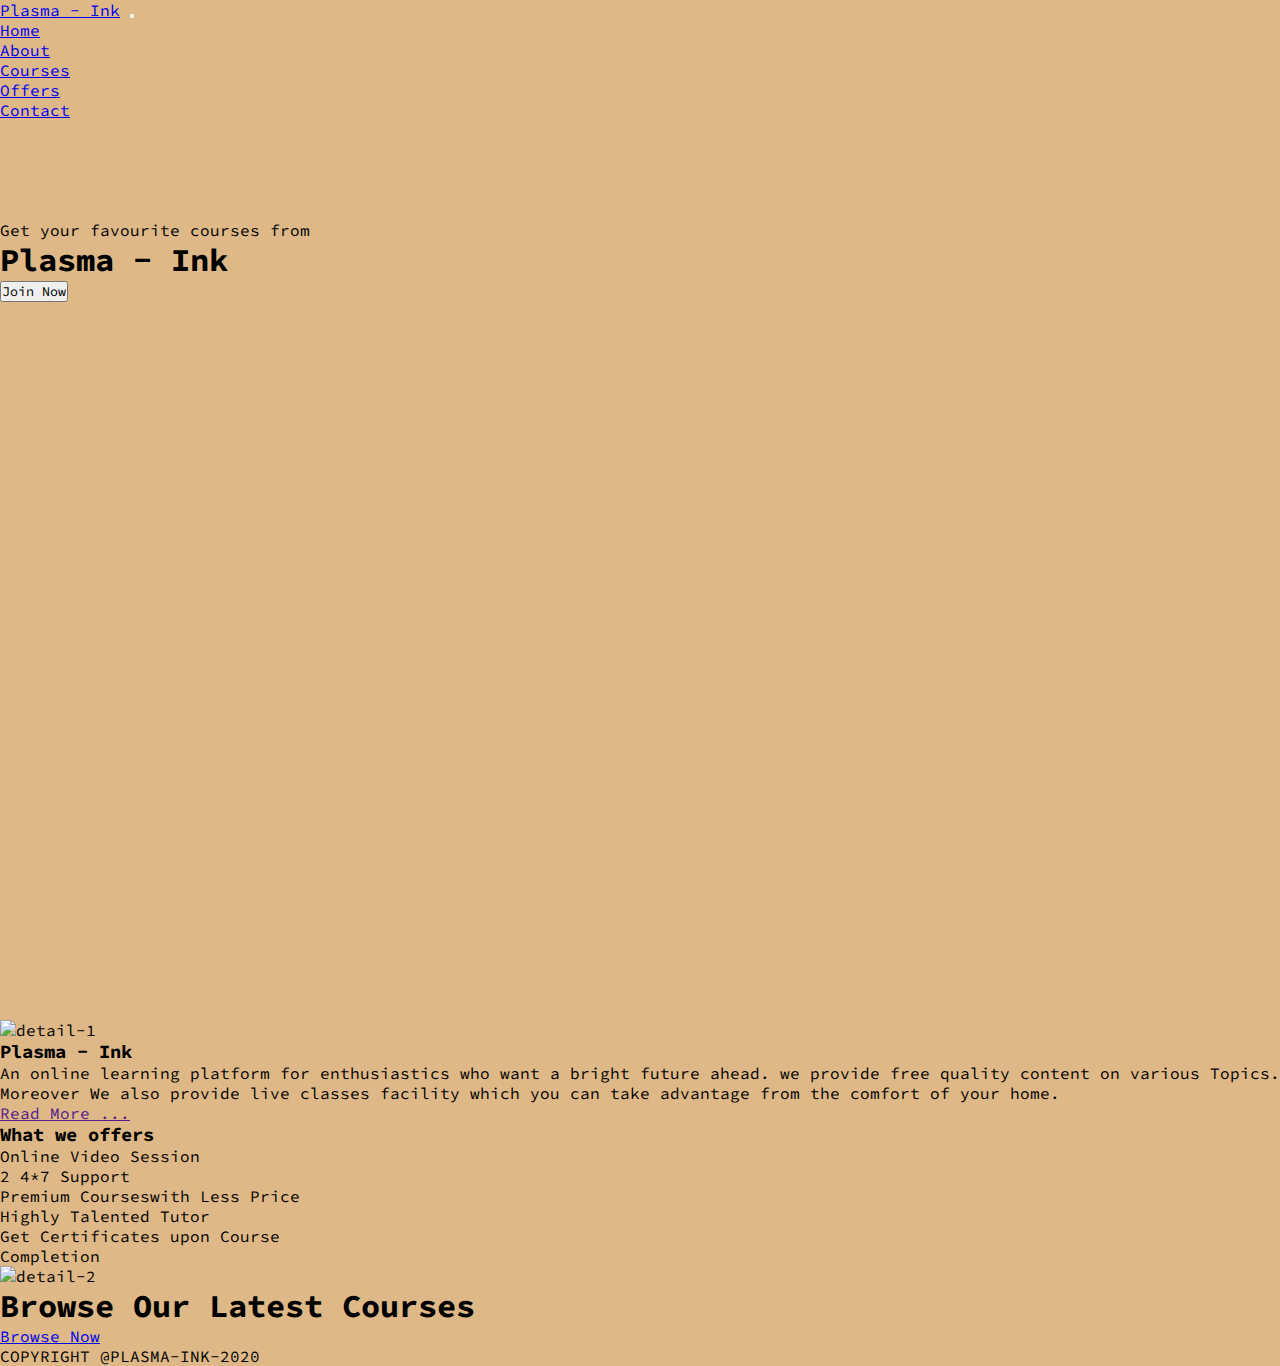
==== index.html @ 58196638 "Add files via upload" ====
<!DOCTYPE html>
<html lang="en">
<head>
    <meta charset="UTF-8">
    <meta name="viewport" content="width=device-width, initial-scale=1.0">
    <title>Plasma-Ink</title>
    <!-- favicon -->
    <link rel="shortcut icon" href="./images/favicon.png" type="image/x-icon" />
    <!-- Bootstrap CSS -->
    <link
      href="https://cdn.jsdelivr.net/npm/bootstrap@5.0.0-alpha3/dist/css/bootstrap.min.css"
      rel="stylesheet"
      integrity="sha384-CuOF+2SnTUfTwSZjCXf01h7uYhfOBuxIhGKPbfEJ3+FqH/s6cIFN9bGr1HmAg4fQ"
      crossorigin="anonymous"
    />
    <!-- custom css -->
    <link rel="stylesheet" href="style.css">
</head>
<body>
<!-- navbar section -->
<nav class="navbar navbar-expand-lg navbar-dark position-fixed w-100 bg-primary">
  <div class="container-fluid">
    <a
      class="navbar-brand pl-5"
      target="_blank"
      href="https://github.com/Plasma-Ink"
      >Plasma - Ink</a>
      <button
      class="navbar-toggler"
      type="button"
      data-toggle="collapse"
      data-target="#navbarSupportedContent"
      aria-controls="navbarSupportedContent"
      aria-expanded="false"
      aria-label="Toggle navigation"
    >
      <span class="navbar-toggler-icon"></span>
    </button>
    <div class="collapse navbar-collapse" id="navbarSupportedContent">
      <ul class="navbar-nav ml-auto mb-2 mb-lg-0">
        <li class="nav-item">
          <a class="nav-link active" aria-current="page" href="#">Home</a>
        </li>
        <li class="nav-item">
          <a class="nav-link" href="./about.html">About</a>
        </li>
        <li class="nav-item">
          <a class="nav-link" href="./courses.html">Courses</a>
        </li>
        <li class="nav-item">
          <a class="nav-link mr-2" href="./offers.html">Offers</a>
        </li>
        <li class="nav-item">
          <a class="nav-link mr-2" href="./contact.html">Contact</a>
        </li>
      </ul>
    </div>
  </div>
</nav>
 <!-- home header section -->
 <section class="home_header">
  <div class="container">
    <p class=" p-2 text-white rounded-3 bg-primary">
      Get your favourite courses from
    </p>
    <h1 class=" p-2 fw-bold text-white rounded-3 bg-primary">
      Plasma - Ink
    </h1>
    <button type="button" class="btn fw-bold text-white bg-danger ">
      Join Now
    </button>
  </div>
</section>


<!-- Home Details -->
<section>
  <div class="container mt-5 mb-5">
    <div class="row">
      <div class="col-md-6 col-12">
        <img src="./images/detail-1.png" class="img-fluid" alt="detail-1" />
      </div>
      <div class="col-md-6 col-12 pt-4">
        <h3 class="text-primary bg-white">Plasma - Ink</h3>
        <p class="ml-3">
          An online learning platform for enthusiastics who want a bright
          future ahead. we provide free quality content on various Topics.
          Moreover We also provide live classes facility which you can take
          advantage from the comfort of your home.
        </p>
        <a href="" class="float-right text-decoration-none">Read More ...</a>
      </div>
    </div>
    <div class="row">
      <div class="col-md-6 col-12 pt-5 ">
        <h3 class="text-primary bg-white">What we offers</h3>
        <p class="mt-3 ml-3">
          <span class="h3 text-primary"> O</span>nline Video Session <br />
          <span class="h3 text-primary">2</span> 4*7 Support <br />
          <span class="h3 text-primary">P</span>remium Courseswith Less Price <br />
          <span class="h3 text-primary">H</span>ighly Talented Tutor <br />
          <span class="h3 text-primary">G</span>et Certificates upon Course <br />
          <span class="h3 text-primary">C</span>ompletion
        </p>
      </div>
      <div class="col-md-6 col-12 ">
        <img src="./images/detail-2.png" alt="detail-2" class="img-fluid" />
      </div>
    </div>
  </div>
</section>
 <!-- browse our courses section -->
 <section class="mb-5">
  <div class="container w-75 text-center text-white">
      <h1 class=" bg-primary pt-2 pb-2  rounded-3 ">Browse Our Latest Courses</h1>
      <a class="btn mt-3 btn-outline-info border-3  bg-primary text-light rounded-pill" href="./courses.html">Browse Now</a>
  </div>
</section>
<!-- footer -->
<section>
 <p class=" w-100 text-center p-3 bg-primary text-light">COPYRIGHT @PLASMA-INK-2020</p>
</section>
</body>
</html>
---- style.css ----
@import url('https://fonts.googleapis.com/css2?family=Source+Code+Pro:wght@500&display=swap');
*{
    margin: 0;
    padding: 0;
    box-sizing: border-box;
    font-family: 'Source Code Pro', monospace;
}
body{
    background: burlywood;
}
/* index.html  */
.home_header {
    background: url(../images/slider-1.jfif) no-repeat ;
    height: 100vh;
  }
  .home_header .container {
    padding-top: 100px !important;
    
  }
  .home_header .container h1,
  p {
    width: fit-content;
  }
  /* courses.html */

@media (max-width: 992px)
{
  .b_card{
    height: 550px;
  }
}
@media(max-width:768px)
{
  .t_card,.b_card{
    height: 500px;
  }
}
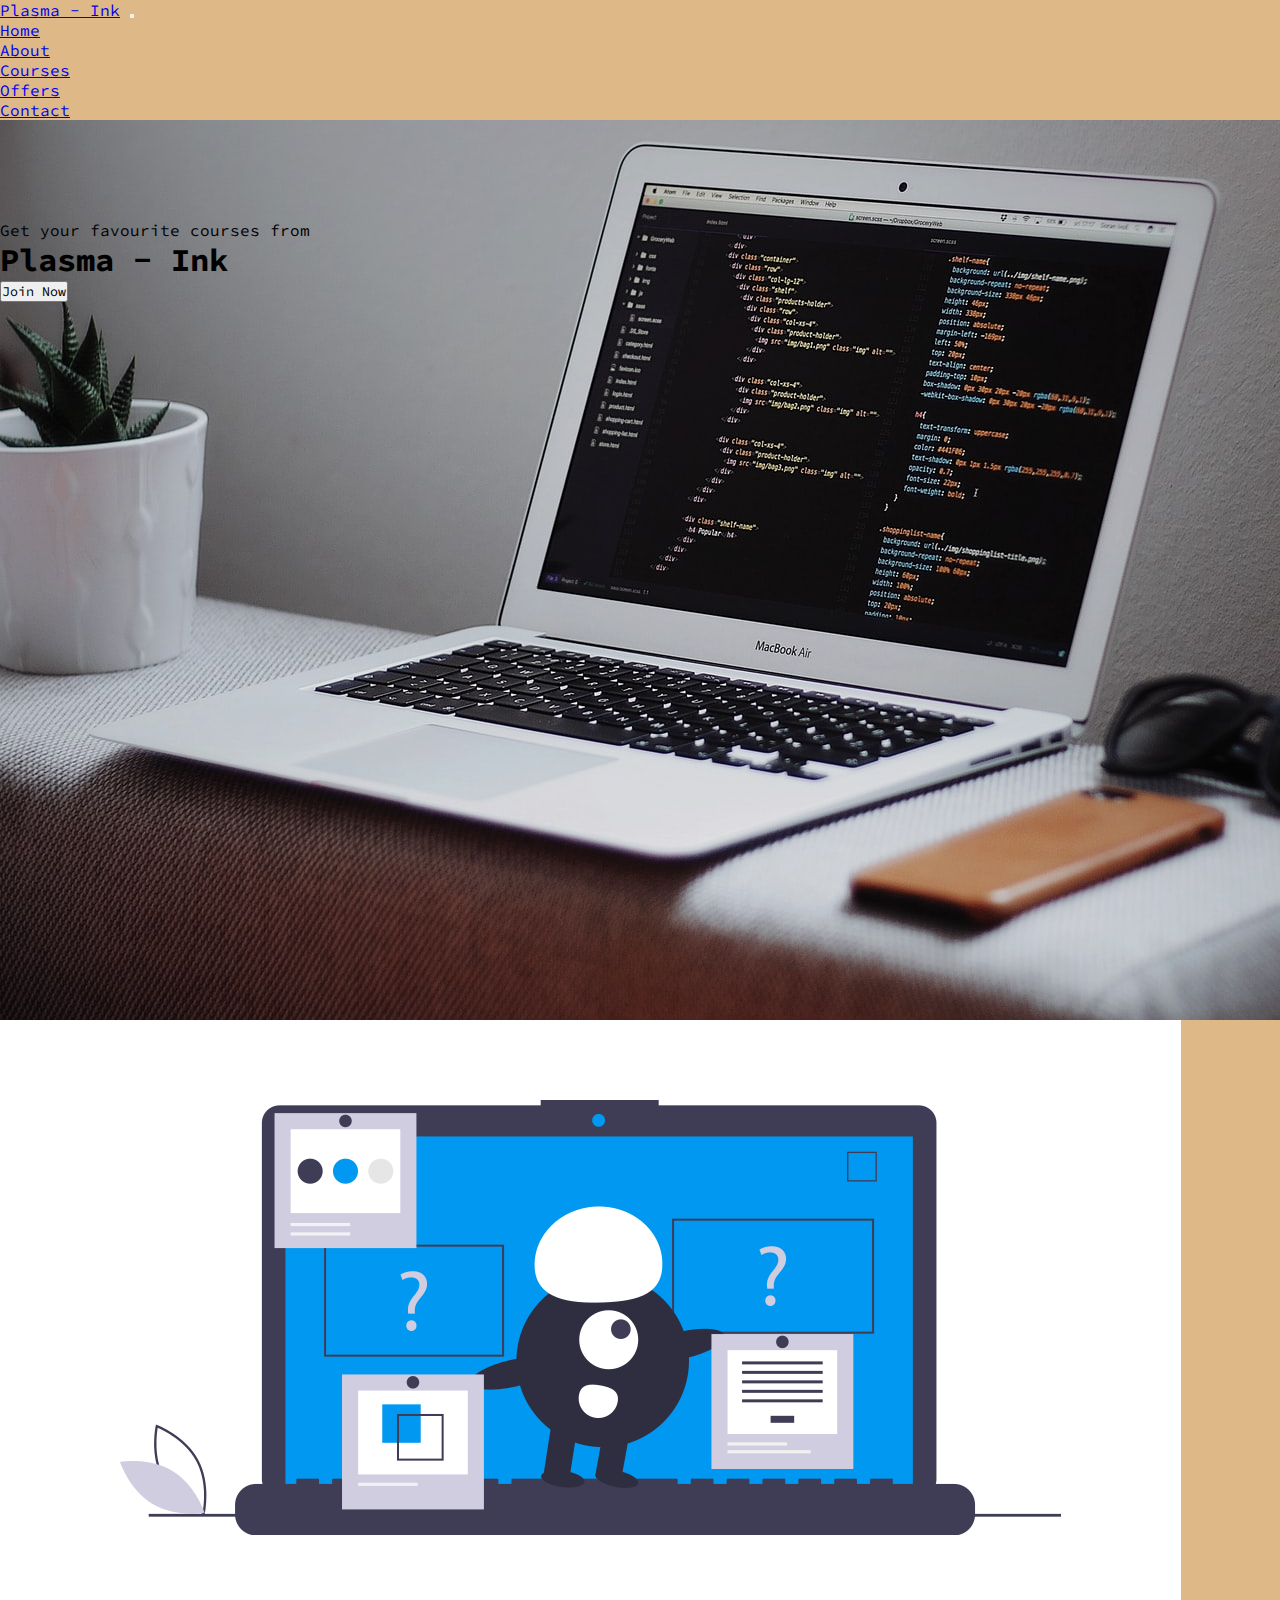
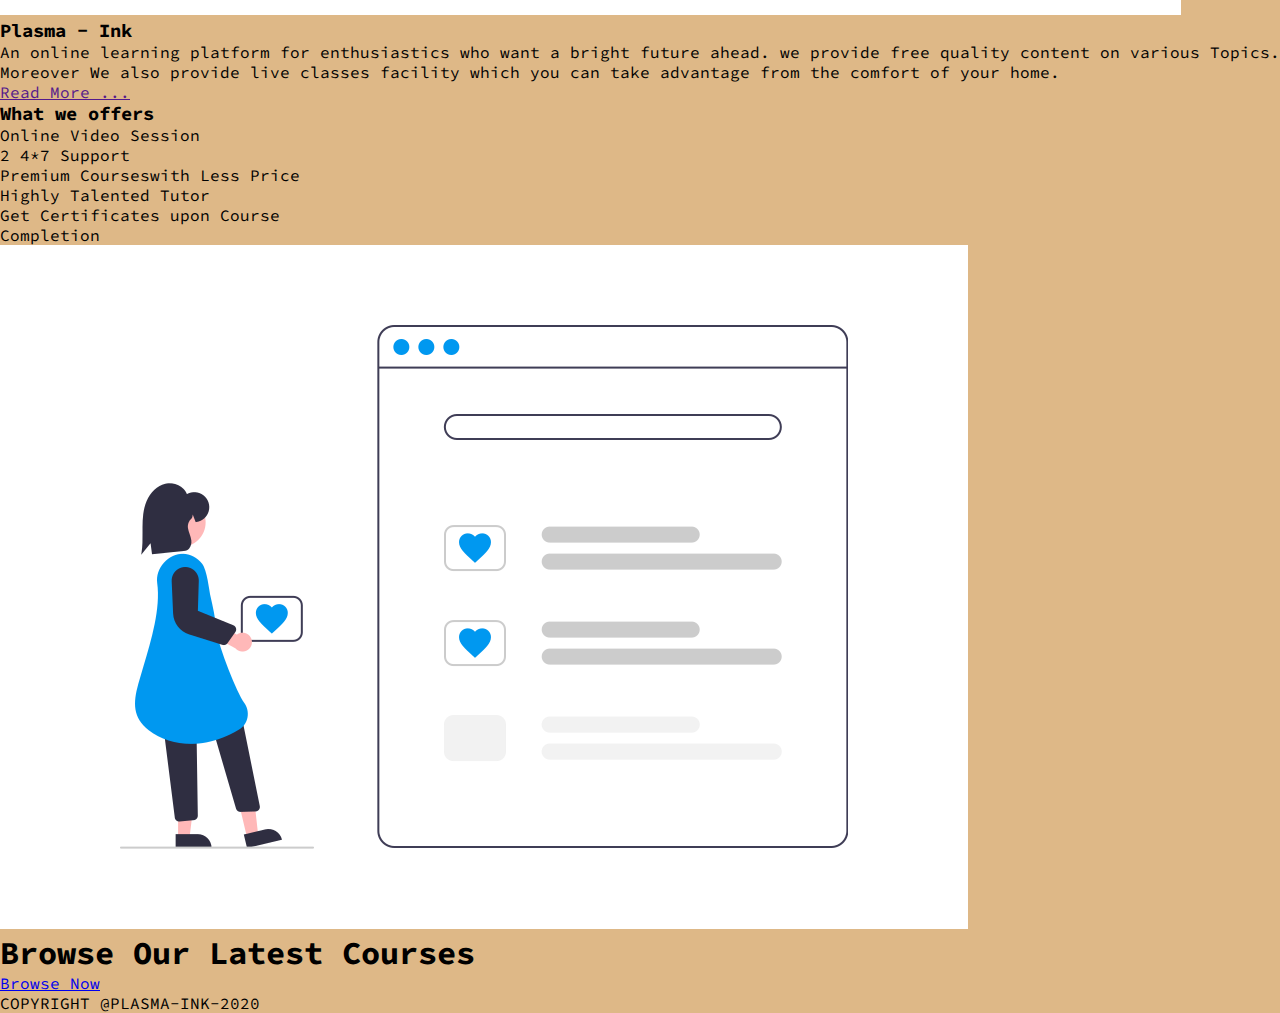
==== commit 5b6ca987: "Update index.html" ====
--- a/index.html
+++ b/index.html
@@ -117,8 +117,6 @@
   </div>
 </section>
 <!-- footer -->
-<section>
- <p class=" w-100 text-center p-3 bg-primary text-light">COPYRIGHT @PLASMA-INK-2020</p>
-</section>
+ <footer class=" w-100 text-center p-2 bg-primary text-light">COPYRIGHT @PLASMA-INK-2020</footer>
 </body>
-</html>+</html>
--- a/style.css
+++ b/style.css
@@ -10,7 +10,7 @@
 }
 /* index.html  */
 .home_header {
-    background: url(../images/slider-1.jfif) no-repeat ;
+    background: url(./images/slider-1.png) no-repeat ;
     height: 100vh;
   }
   .home_header .container {
@@ -35,4 +35,4 @@
     height: 500px;
   }
 }
-  +  
